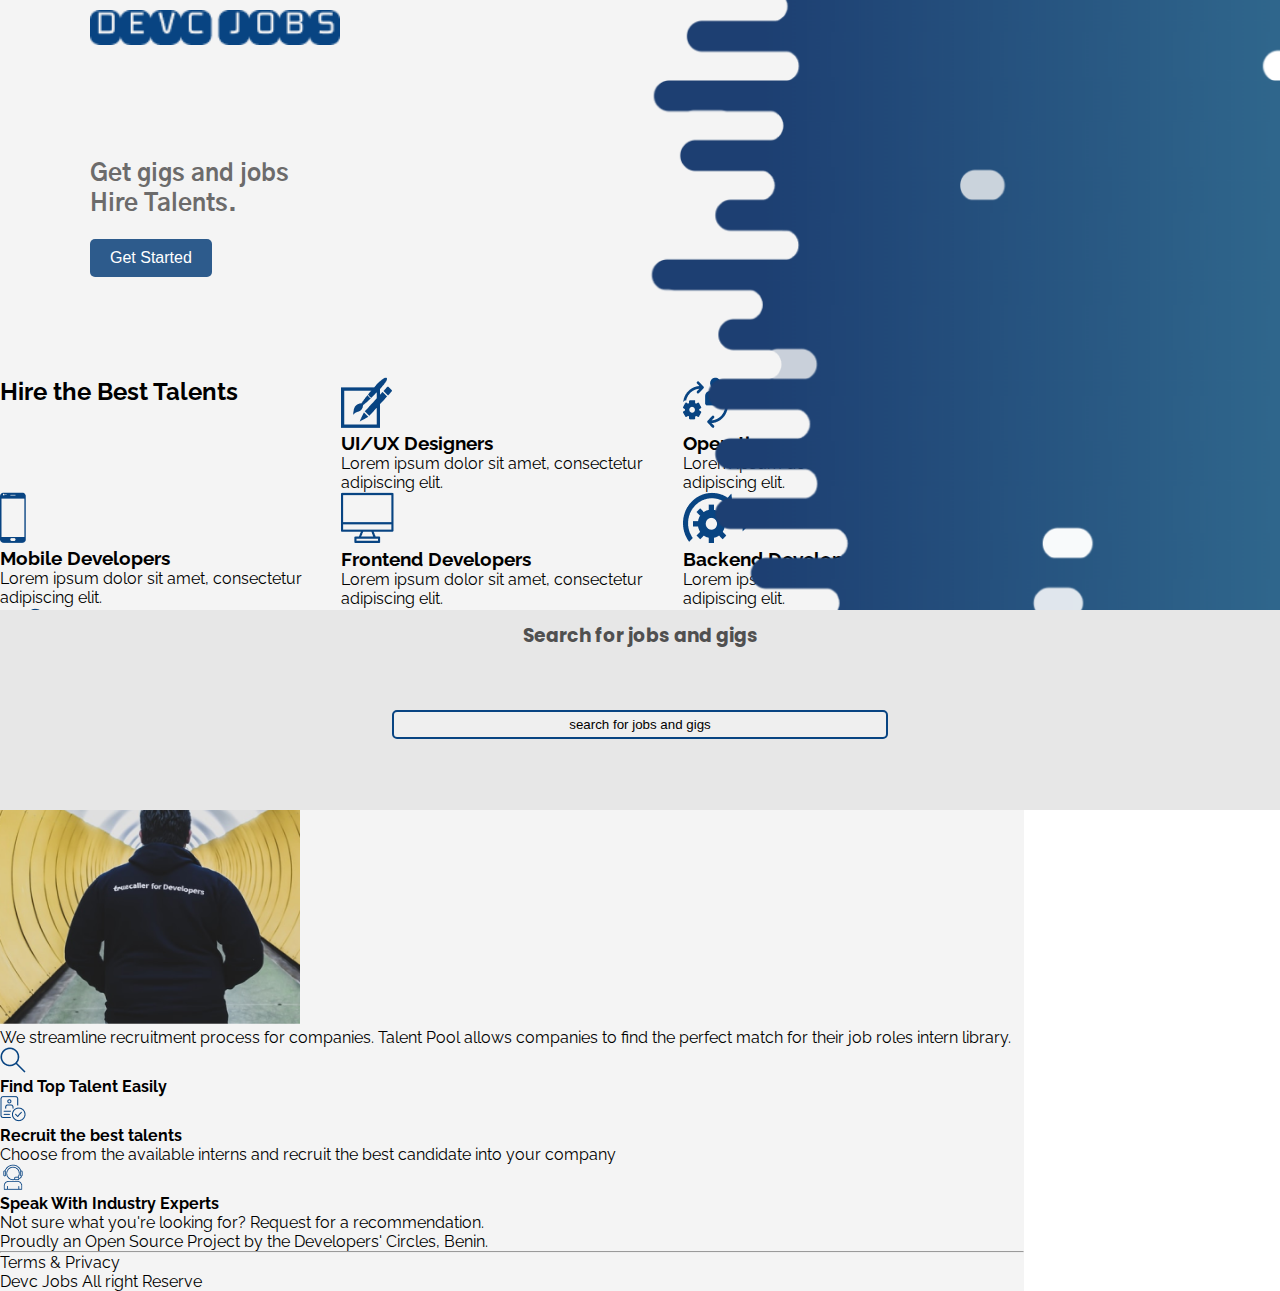
==== index.html @ d5d53c0b "My initial Commit" ====
<!DOCTYPE html>
<html lang="en">
<head>
  <meta charset="UTF-8">
  <meta name="viewport" content="width=device-width, initial-scale=1.0">
  <title>Devc Job's</title>
<link rel="stylesheet" href="/styles/home.css">
</head>
<body>
  <div class="container">
      <div class="header">
      <img src="images/DEVC JOBS.png" alt="Devc job's logo" class="logo_image">
      <img src="images/Rectangle 148.png" alt="color-wall" class="adjust">
      </div>
      <div class="get_gig">
      <h2>Get gigs and jobs</h2>
      <h2>Hire Talents.</h2>
      <button type="button" class="btn_get_started">Get Started</button>
    </div>

    <div class="search_container">
      <h3>Search for jobs and gigs</h3>
      <input type="button" value="search for jobs and gigs" search="" search for jobs>
      <div class="semi_circle"></div>
      <!-- <img src="images/Rectangle 152.png" alt="background color" class="pop_color">
      <img src="images/Rectangle 152.png" alt="background color" class="pop_color1">
      <img src="images/Rectangle 152.png" alt="background color" class="pop_color2">
      <img src="images/Rectangle 152.png" alt="background color" class="pop_color3"> -->
    </div>

    <section class="features">
      <h2>Hire the Best Talents</h2>
      <div class="feature-card">
        <img src="images/UIUX.png" alt="UI/UX Designers">
        <h3>UI/UX Designers</h3>
        <p>Lorem ipsum dolor sit amet, consectetur adipiscing elit.</p>
      </div>
      <div class="feature-card">
        <img src="images/Operations.png" alt="Operations">
        <h3>Operations</h3>
        <p>Lorem ipsum dolor sit amet, consectetur adipiscing elit.</p>
      </div>
      <div class="feature-card">
        <img src="images/Mobile.png" alt="Mobile Developers">
        <h3>Mobile Developers</h3>
        <p>Lorem ipsum dolor sit amet, consectetur adipiscing elit.</p>
      </div>
      <div class="feature-card">
        <img src="images/frontend.png" alt="Frontend Developers">
        <h3>Frontend Developers</h3>
        <p>Lorem ipsum dolor sit amet, consectetur adipiscing elit.</p>
      </div>
      <div class="feature-card">
        <img src="images/backend.png" alt="Backend Developers">
        <h3>Backend Developers</h3>
        <p>Lorem ipsum dolor sit amet, consectetur adipiscing elit.</p>
      </div>
      <div class="feature-card">
        <img src="images/product_manager.png" alt="Product Managers">
        <h3>Product Managers</h3>
        <p>Lorem ipsum dolor sit amet, consectetur adipiscing elit.</p>
      </div>
    </section>
  
    <section class="connect_feature">
      <div>
      <img src="images/Rectangle 102.png" alt="An image of a talent." width="300" height="300">
<p>We streamline recruitment process for companies. Talent Pool allows companies to find the perfect match for their job roles intern library.</p>
</div>

<div class="recruit">
  <img src="images/search 1.png" alt="Search Icon">
  <h4>Find Top Talent Easily</h4>
</div>

  <div class="recruit">
    <img src="images/identity 1.png" alt="">
    <h4>Recruit the best talents</h4>
    <p>Choose from the available interns and recruit the best candidate into your company</p>
  </div>

  <div class="recruit">
    <img src="images/support 1.png" alt="">
    <h4>Speak With Industry Experts</h4>
    <p>Not sure what you're looking for? 
      Request for a recommendation.</p>
  </div>
    </section>

    <footer>
      <p>Proudly an Open Source Project by the Developers' Circles, Benin.</p>
      <hr>
      <p>Terms & Privacy</p>
      <p>Devc Jobs All right Reserve</p>
    </footer>

  </div>
</body>
</html>
---- styles/home.css ----
@import url('https://fonts.googleapis.com/css2?family=Gothic+A1&family=Poppins:ital,wght@0,100;0,200;0,300;0,400;0,500;0,600;0,700;0,800;0,900;1,100;1,200;1,300;1,400;1,500;1,600;1,700;1,800;1,900&family=Raleway:ital,wght@0,100..900;1,100..900&display=swap');

*{
   margin: 0;
   box-sizing: border-box;
   padding: 0;
}

body, html {
  font-family: "Raleway","Gothic A1", "Poppins", sans-serif;
  max-height: 100%;
}

.container {
  max-width: 80%;
  background-color: #f4f4f4; 
  /* overflow: scroll; */
}

.adjust {
  position: absolute;
  right: 0;
  top: 0;
  height: 80%;
  object-fit: cover;
  /* z-index: 1; */
 margin-bottom: 150px;
 width: 1000px;
}

/* .logo_image { */
  /* position: absolute; */
  /* top: 25px;
  left: 60px;
  width: 250px;
  margin: 20px auto;
  border: 2px solid red;
} */

.header  .logo_image{
  text-align: start;
  top: 25px;
  left: 60px;
  width: 250px;
  margin: 10px 90px;
  /* border: 2px solid red; */
}

/* styling the Get Gig section */
.get_gig {
  /* z-index: 2; */
  text-align: start;
  font-family: 'Gothic A1', sans-serif;
  margin: 100px 40px 100px 90px;
  font-size: 16px;
  /* border: 2px solid red; */
  color: #6c6b6b;
  /* gap: 10; */
} 


/* Get Started styling  button */
.btn_get_started {
  padding: 10px 20px;
  background-color: #2d5b8c;
  color: #fff;
  border: none;
  border-radius: 5px;
  font-size: 1rem;
  cursor: pointer;
  margin-top: 20px;
}

/* styling the search section */
.search_container {
  position: absolute;
  background-color: #E7E7E7;
  color: #505050;
  display: flex;
  flex-direction: column;
  align-items: center;
  justify-content: center; 
  top: 610px;
  /* border: 1px solid red; */
  padding: 20px;
  text-align: center;
  margin: auto;
  width: 100%;
  height: 200px;
  gap: 60px;
  font-family: 'poppins', sans-serif;
} 

/* Styling the search input section */
.search_container input{
  padding: 5px;
  align-items: center;
  justify-content: center;
  margin: auto;
  border: 2px solid #084482;
  width: 40%;
  border-radius: 5px;
}

 div.search_container h3 {
  padding: 0px; 
  /* margin-top: -200px; */
  align-items: center;
  justify-content: center;
}

.features {
  display: grid;
  grid-template-columns: repeat(3, 1fr);
}
/* .search_container .pop_color {
  width: 26px;
  height: 16px; */ 
  /* margin: 0px 0  0 1062px;
  border-radius: 55px;
  background-color: #336F922B;
  border: 2px solid red; */
/* } */

/* .search_container .pop_color1 {
  width: 26px;
  height: 16px;
  /* top: 60px; */
  /* right: 0px; */
  /* margin: 500px 0  0 1062px; */
  /* border-radius: 55px;
  background-color: #336F922B
}  */

/* .search_container .pop_color2 { */
  /* border: 1px solid #ff0088; */
  /* width: 26px;
  height: 16px; */
  /* top: 0;
  left: 0px;
  margin:  0px 0 0px -650px;
  border-radius: 55px;
  background-color: #c8e5f82b; 
}

.search_container .pop_color3 {
  width: 26px;
  height: 16px;
  /* top: 0;
  left: 0;
  margin: 0px -1062px  -250px 0;
  border-radius: 55px;
  position: static;
  background-color: #c8e5f82b; */
  /* border: 2px solid forestgreen; */
/* }
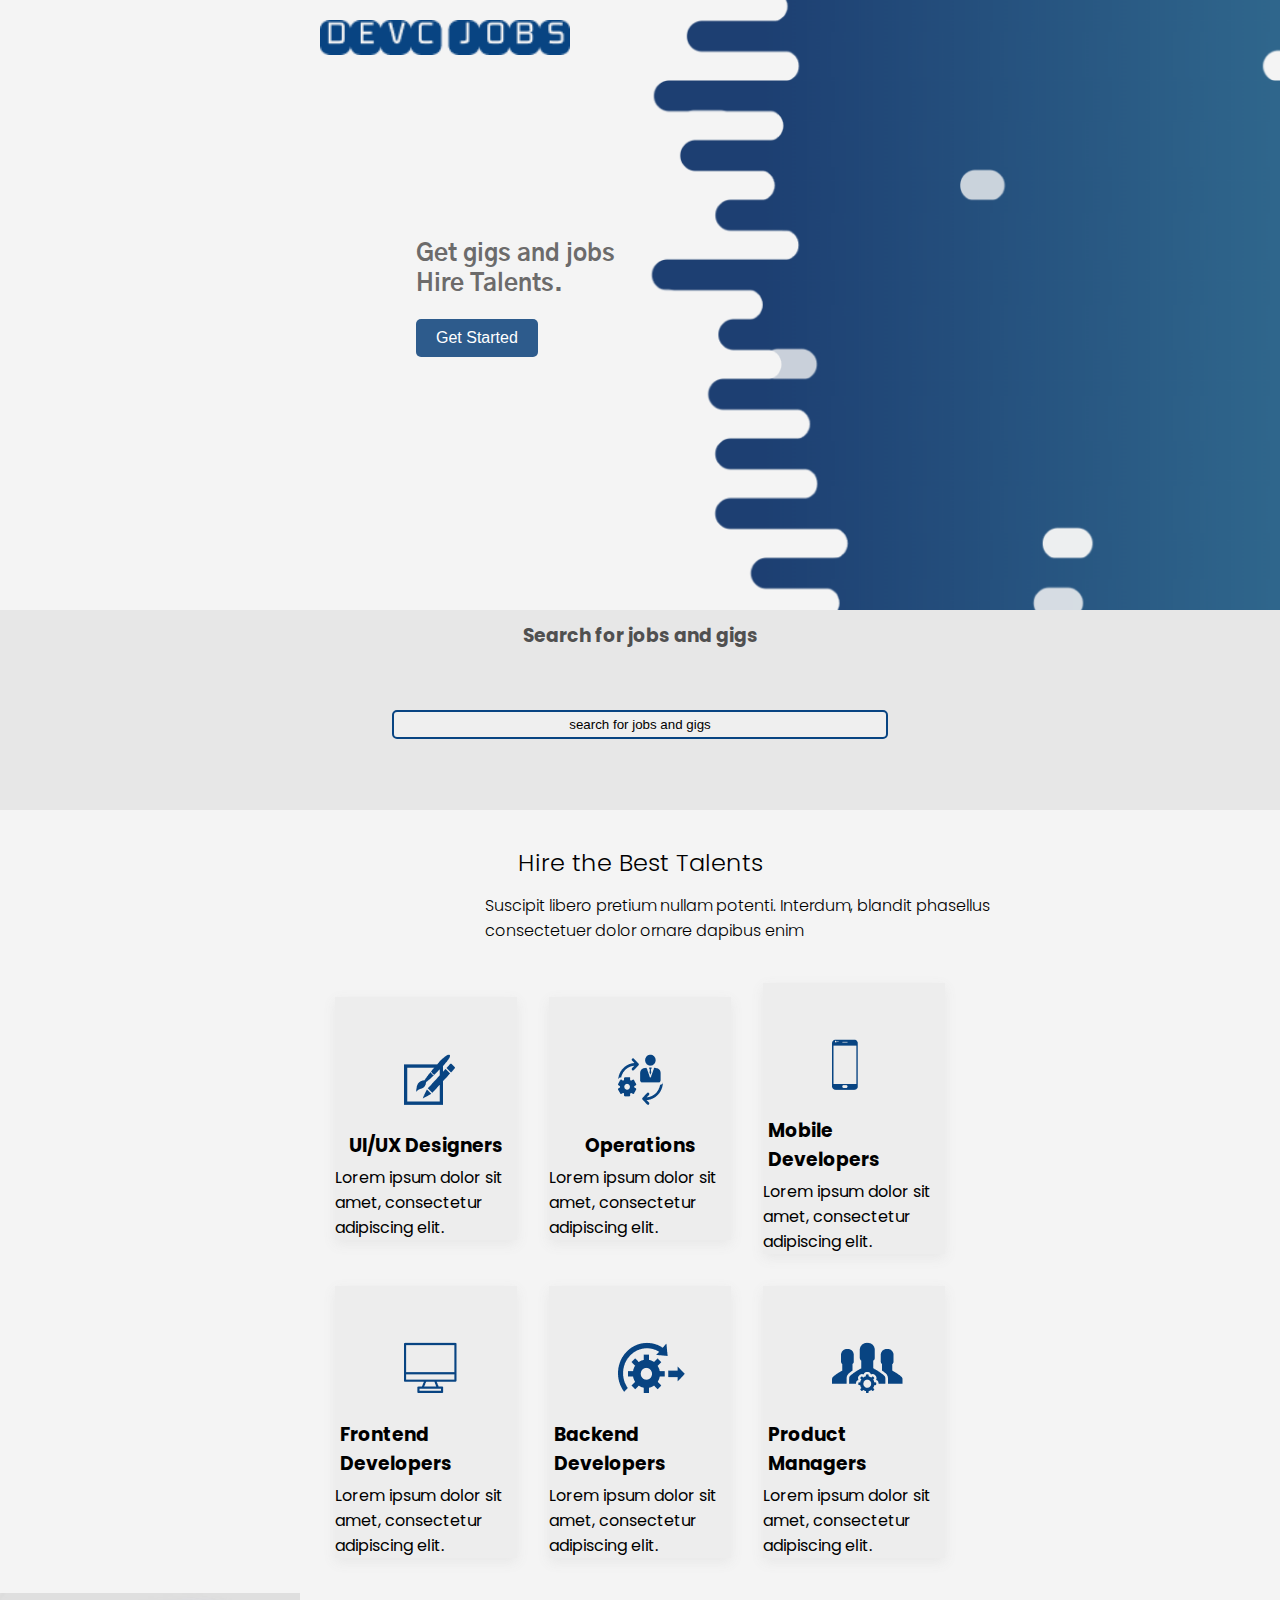
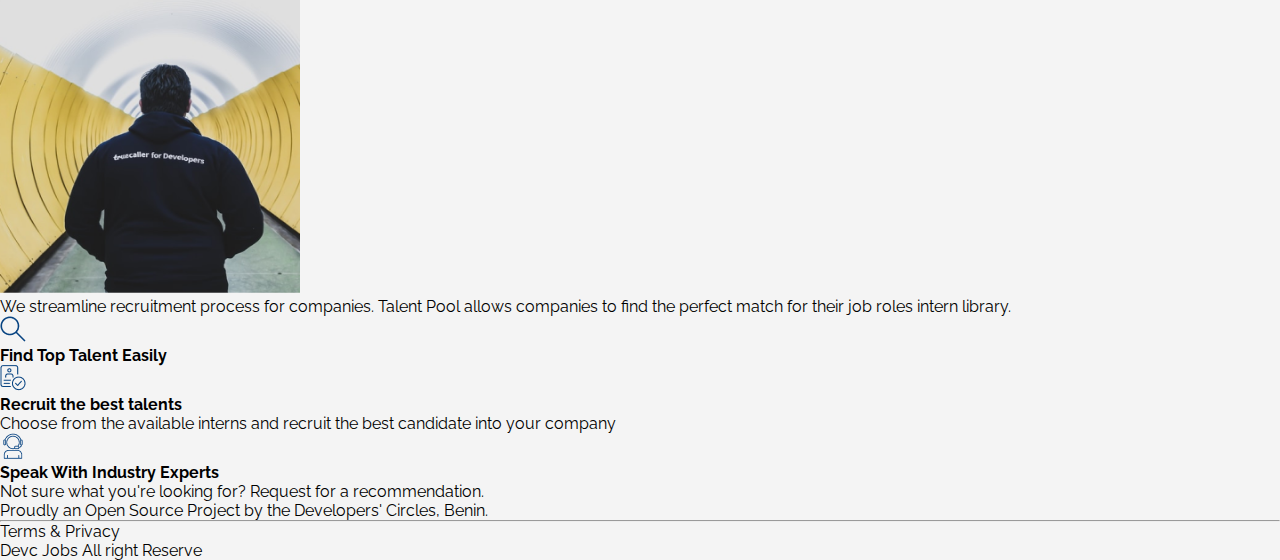
==== commit c400fd55: "Landing page styling" ====
--- a/index.html
+++ b/index.html
@@ -29,37 +29,41 @@
     </div>
 
     <section class="features">
-      <h2>Hire the Best Talents</h2>
+      <h2 class="hire_talent">Hire the Best Talents</h2>
+      <p class="text">Suscipit libero pretium nullam potenti. Interdum, blandit phasellus consectetuer dolor ornare dapibus enim</p>
+
+      <div class="feature_group">
       <div class="feature-card">
-        <img src="images/UIUX.png" alt="UI/UX Designers">
-        <h3>UI/UX Designers</h3>
+        <img src="images/UIUX.png" class="tech_track_image" alt="UI/UX Designers" >
+        <h3 class="tech_tracks">UI/UX Designers</h3>
         <p>Lorem ipsum dolor sit amet, consectetur adipiscing elit.</p>
       </div>
       <div class="feature-card">
-        <img src="images/Operations.png" alt="Operations">
-        <h3>Operations</h3>
+        <img src="images/Operations.png"class="tech_track_image" alt="Operations">
+        <h3 class="tech_tracks">Operations</h3>
         <p>Lorem ipsum dolor sit amet, consectetur adipiscing elit.</p>
       </div>
       <div class="feature-card">
-        <img src="images/Mobile.png" alt="Mobile Developers">
-        <h3>Mobile Developers</h3>
+        <img src="images/Mobile.png" class="tech_track_image" alt="Mobile Developers">
+        <h3 class="tech_tracks">Mobile Developers</h3>
         <p>Lorem ipsum dolor sit amet, consectetur adipiscing elit.</p>
       </div>
       <div class="feature-card">
-        <img src="images/frontend.png" alt="Frontend Developers">
-        <h3>Frontend Developers</h3>
+        <img src="images/frontend.png" class="tech_track_image"alt="Frontend Developers">
+        <h3 class="tech_tracks">Frontend Developers</h3>
         <p>Lorem ipsum dolor sit amet, consectetur adipiscing elit.</p>
       </div>
       <div class="feature-card">
-        <img src="images/backend.png" alt="Backend Developers">
-        <h3>Backend Developers</h3>
+        <img src="images/backend.png" class="tech_track_image"alt="Backend Developers">
+        <h3 class="tech_tracks">Backend Developers</h3>
         <p>Lorem ipsum dolor sit amet, consectetur adipiscing elit.</p>
       </div>
       <div class="feature-card">
-        <img src="images/product_manager.png" alt="Product Managers">
-        <h3>Product Managers</h3>
+        <img src="images/product_manager.png" class="tech_track_image"alt="Product Managers">
+        <h3 class="tech_tracks">Product Managers</h3>
         <p>Lorem ipsum dolor sit amet, consectetur adipiscing elit.</p>
       </div>
+    </div>
     </section>
   
     <section class="connect_feature">
--- a/styles/home.css
+++ b/styles/home.css
@@ -12,9 +12,10 @@
 }
 
 .container {
-  max-width: 80%;
+  max-width: 100%;
   background-color: #f4f4f4; 
-  /* overflow: scroll; */
+  overflow: scroll;
+  overflow: hidden;
 }
 
 .adjust {
@@ -42,7 +43,7 @@
   top: 25px;
   left: 60px;
   width: 250px;
-  margin: 10px 90px;
+  margin: 20px 20rem;
   /* border: 2px solid red; */
 }
 
@@ -51,11 +52,10 @@
   /* z-index: 2; */
   text-align: start;
   font-family: 'Gothic A1', sans-serif;
-  margin: 100px 40px 100px 90px;
+  margin: 10rem 0px 0px 26rem;
   font-size: 16px;
   /* border: 2px solid red; */
   color: #6c6b6b;
-  /* gap: 10; */
 } 
 
 
@@ -109,10 +109,68 @@
   justify-content: center;
 }
 
-.features {
+.features .hire_talent {
+  display: flex;
+  align-items: center;
+  justify-content: center;
+  width: auto;
+  padding:8px;
+  margin-top: 30rem;
+  font-weight: 300;
+  font-family: 'Poppins', sans-serif;
+}
+
+.features .text {
+  display: flex;
+  padding: 5px;
+  text-wrap: wrap;
+  width: 35rem;
+  justify-content: center;
+  align-items: center;
+  /* gap: 20px; */
+  margin-left: 30rem;
+  font-weight: 300;
+  font-family: 'Poppins', sans-serif;
+}
+
+.feature_group {
   display: grid;
+  flex-direction: column;
+  justify-content: center;
+  align-items: center;
+  gap: 2.0rem;
   grid-template-columns: repeat(3, 1fr);
-}
+  max-width: 79%;
+  margin: 20px 20rem;
+  padding: 15px;
+  font-family: 'Poppins', sans-serif;
+  
+}
+
+.feature_group .tech_tracks{
+ display: flex;
+ align-items: center;
+ justify-content: center;
+  padding: 5px;
+}
+
+.tech_track_image {
+  display: flex;
+  align-items: center;
+  justify-content: center;
+  margin: 3.2rem 0 1.0rem 4.0rem;
+  padding: 5px;
+}
+
+.feature-card {
+  /* color: #E7E7E7; */
+  box-shadow: 0px 4px 12px 0px #E7E7E7 ;
+  background-color: #D7D7D740;
+}
+/* div.feature-card img{
+align-items: center;
+margin-right:-440px;
+} */
 /* .search_container .pop_color {
   width: 26px;
   height: 16px; */ 
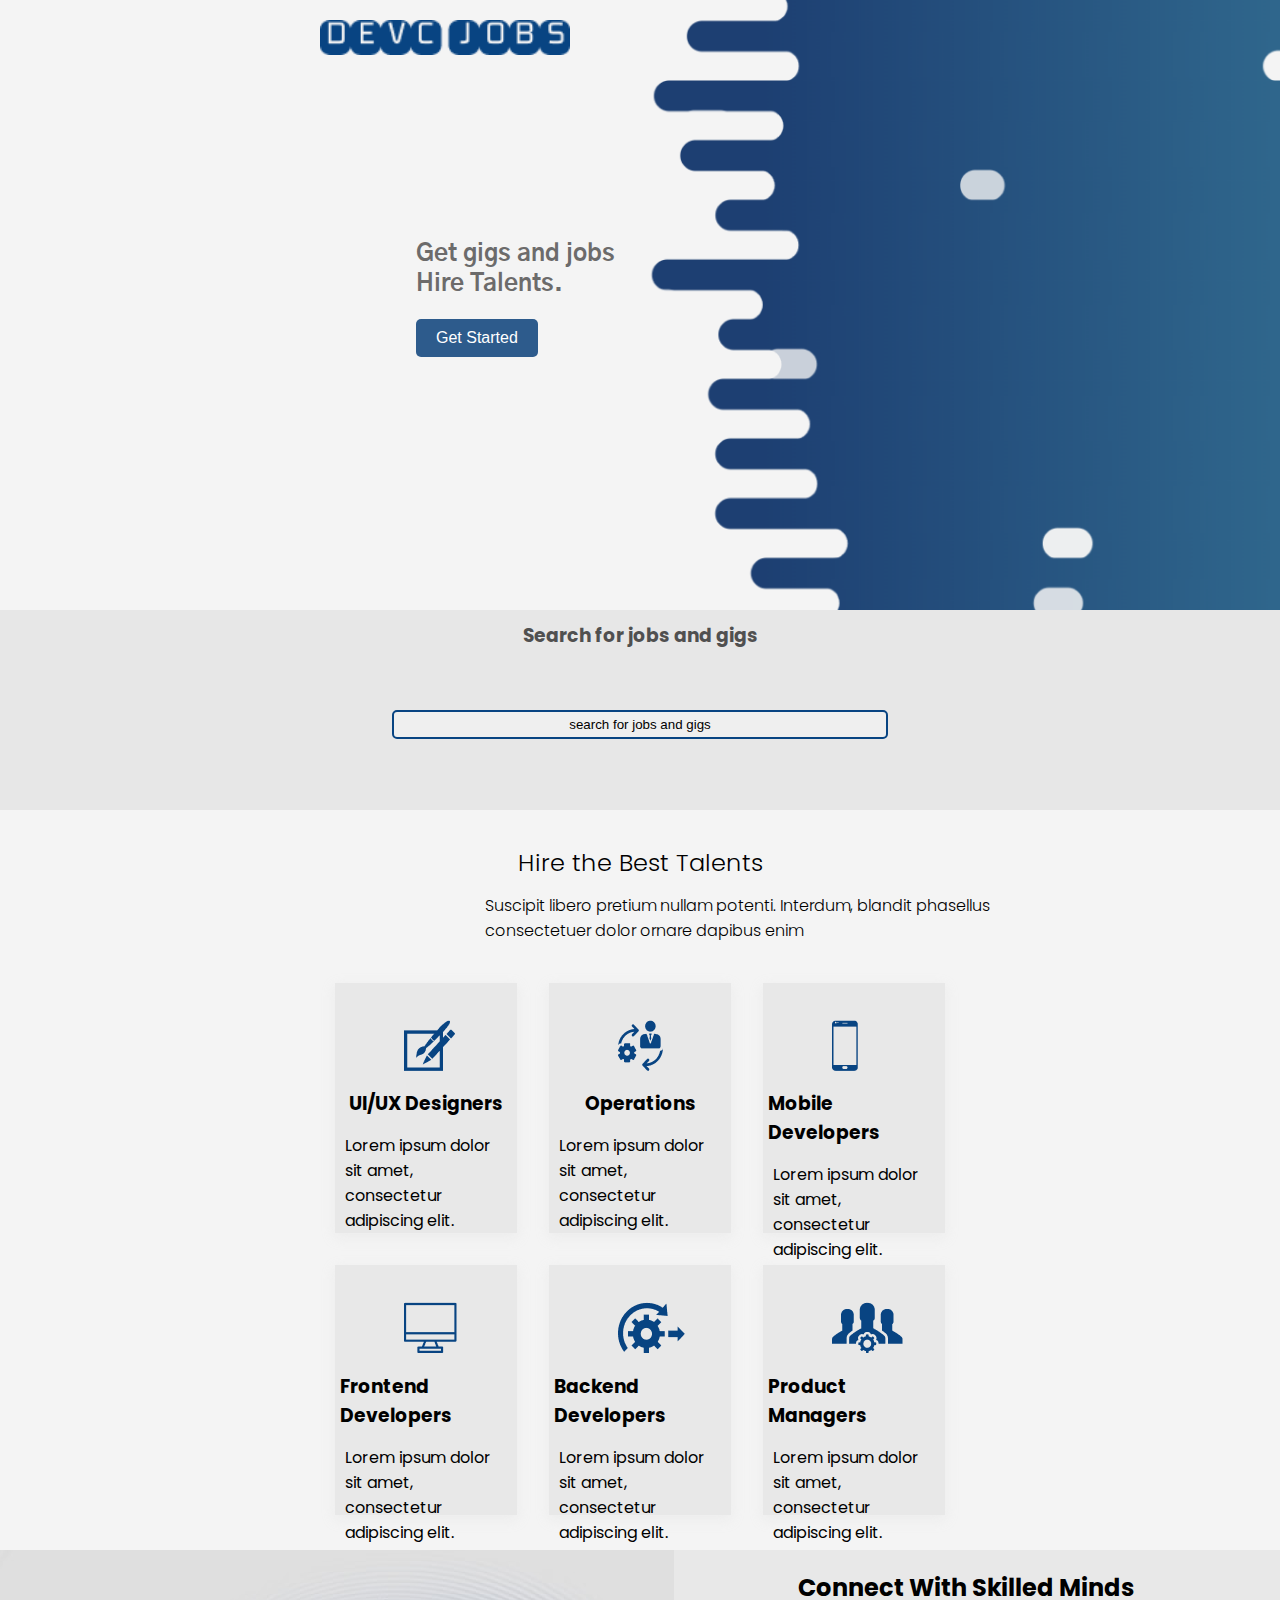
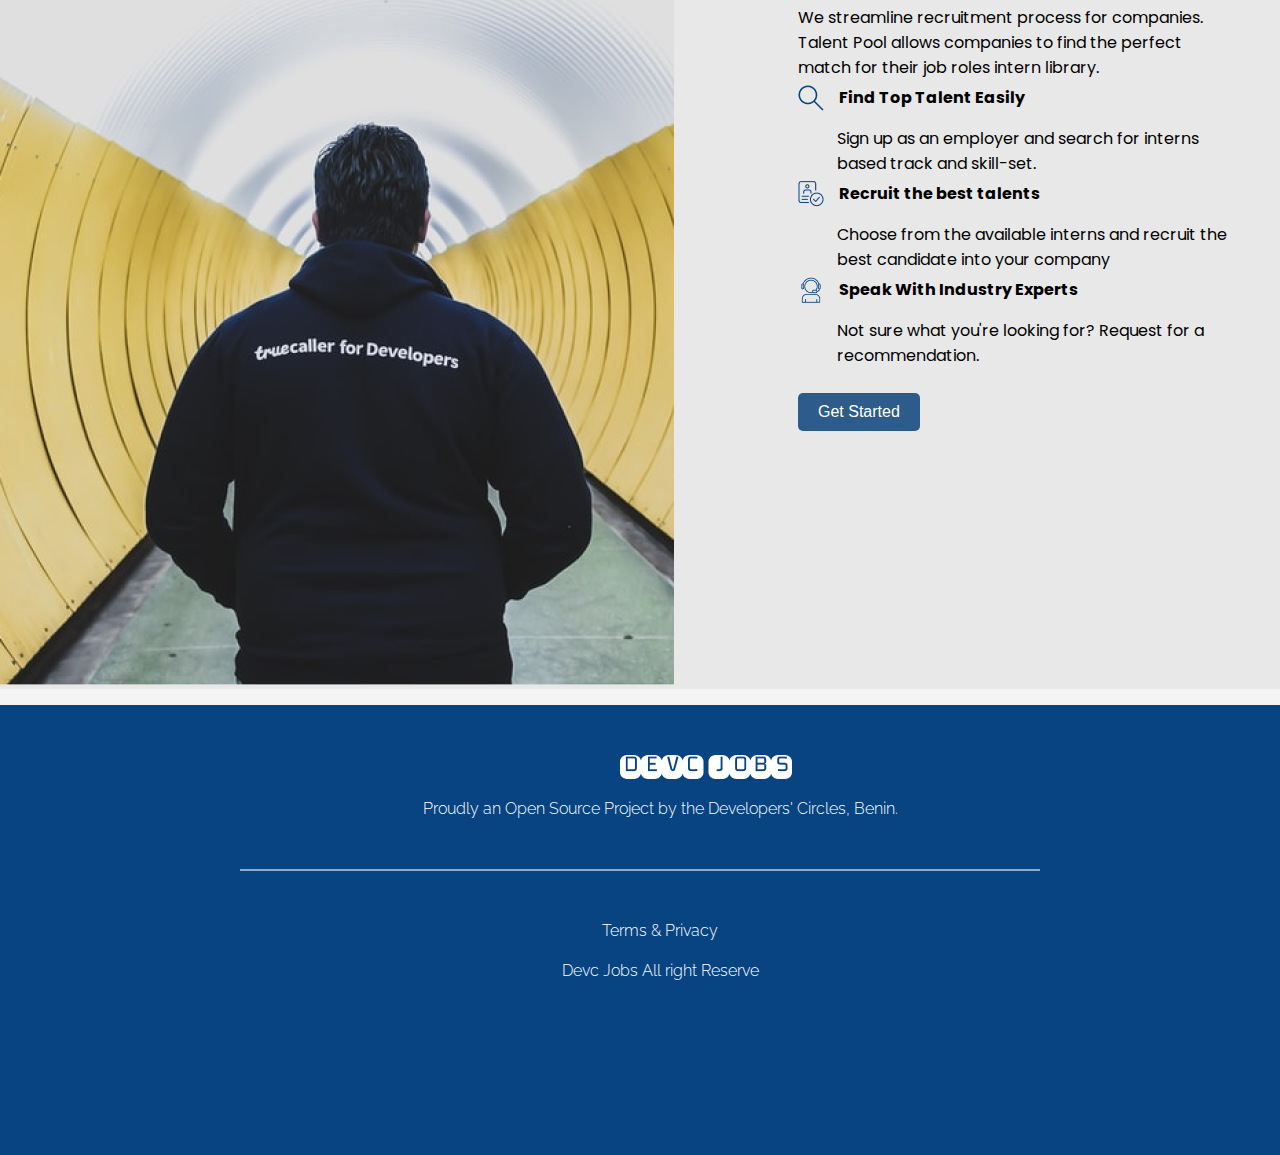
==== commit b8e5d037: "Building the Footer and Styling" ====
--- a/index.html
+++ b/index.html
@@ -5,6 +5,7 @@
   <meta name="viewport" content="width=device-width, initial-scale=1.0">
   <title>Devc Job's</title>
 <link rel="stylesheet" href="/styles/home.css">
+<link rel="stylesheet" href="/styles/footer.css">
 </head>
 <body>
   <div class="container">
@@ -65,39 +66,52 @@
       </div>
     </div>
     </section>
-  
+
+  <!-- footer section -->
     <section class="connect_feature">
-      <div>
-      <img src="images/Rectangle 102.png" alt="An image of a talent." width="300" height="300">
-<p>We streamline recruitment process for companies. Talent Pool allows companies to find the perfect match for their job roles intern library.</p>
+      <div class="image_recruit">
+      <img src="images/Rectangle 102.png" alt="An image of a talent." >
 </div>
-
+<div class="second_connect">
+  <h2>Connect With Skilled Minds</h2>
+<div class="skilled_mind">
+  <p>We streamline recruitment process for companies. <br> Talent Pool allows companies to find the perfect <br> match for their job roles intern library.</p>
+</div>
 <div class="recruit">
   <img src="images/search 1.png" alt="Search Icon">
   <h4>Find Top Talent Easily</h4>
+  <p>Sign up as an employer and search for 
+    interns based track and skill-set.  </p>
 </div>
 
   <div class="recruit">
-    <img src="images/identity 1.png" alt="">
+    <img src="images/identity 1.png" alt="Recruit Icon">
     <h4>Recruit the best talents</h4>
     <p>Choose from the available interns and recruit the best candidate into your company</p>
   </div>
 
   <div class="recruit">
-    <img src="images/support 1.png" alt="">
+    <img src="images/support 1.png" alt="Support Icon">
     <h4>Speak With Industry Experts</h4>
     <p>Not sure what you're looking for? 
       Request for a recommendation.</p>
+    </div>
+    <div class="submit_btn">
+      <button type="button" class="btn_get_started">Get Started</button>
+    </div>
   </div>
     </section>
 
     <footer>
-      <p>Proudly an Open Source Project by the Developers' Circles, Benin.</p>
-      <hr>
+      <div class="bottom_footer">
+        <img src="/images/DEVC JOBS (1).png" class="footer_image" alt="bottom logo">
+      <p class="paragraph">Proudly an Open Source Project by the Developers' Circles, Benin.</p>
+      <hr class="h_line">
       <p>Terms & Privacy</p>
       <p>Devc Jobs All right Reserve</p>
+    </div>
     </footer>
-
+   
   </div>
 </body>
 </html>--- a/styles/home.css
+++ b/styles/home.css
@@ -158,14 +158,24 @@
   display: flex;
   align-items: center;
   justify-content: center;
-  margin: 3.2rem 0 1.0rem 4.0rem;
+  margin: 2.0rem 0 0.5rem 4.0rem;
   padding: 5px;
 }
 
 .feature-card {
   /* color: #E7E7E7; */
-  box-shadow: 0px 4px 12px 0px #E7E7E7 ;
-  background-color: #D7D7D740;
+  box-shadow: 0px 4px 12px 0px #D7D7D740;
+  background-color: #c4c4c440;
+  height: 250px;
+  width: 100%;
+}
+
+.feature-card p {
+  padding: 10px;
+  margin: auto;
+  font-family: 'Poppins', sans-serif;
+  line-height: 25px;
+  font-size: 300;
 }
 /* div.feature-card img{
 align-items: center;
--- a/styles/footer.css
+++ b/styles/footer.css
@@ -0,0 +1,92 @@
+@import url('https://fonts.googleapis.com/css2?family=Gothic+A1&family=Poppins:ital,wght@0,100;0,200;0,300;0,400;0,500;0,600;0,700;0,800;0,900;1,100;1,200;1,300;1,400;1,500;1,600;1,700;1,800;1,900&family=Raleway:ital,wght@0,100..900;1,100..900&display=swap');
+
+.connect_feature {
+  display: flex;
+  flex-direction: row;
+  /* border: 2px solid red; */
+  gap: 1.5rem;
+  background-color: #c4c4c440;
+  width: 100%;
+  max-height: 10%;
+}
+
+.image_recruit, img{
+  object-fit: cover;
+  image-rendering: optimizeQuality;
+  /* max-height: 418px; */
+  /* max-width: 420px; */
+  height: auto;
+  margin: 0;
+}
+
+.second_connect {
+  max-width: 60rem;
+  margin: 20px 0px 0px 100px;
+  /* padding: 5px; */
+  /* gap: 10px; */
+  /* border: 2px solid red; */
+  font-family: "poppins", sans-serif;
+}
+
+.recruit {
+  display: flex;
+  flex-direction: row;
+  justify-content: left;
+  align-items: center;
+  width: 28rem;
+  gap: 15px; 
+  margin: 5px 0;
+  flex-wrap: wrap;
+  flex: 1;
+  text-wrap: wrap;
+  /* padding: 12px; */
+}
+
+.recruit p {
+  margin-left: 39px;
+
+}
+
+.bottom_footer {
+  background-color: #084482;
+  margin: 1rem 0 0;
+  width: 100vw;
+  height: 50vh;
+  
+  border: #E5E5E566;
+}
+
+.footer_image {
+  display: flex;
+  flex-direction: column;
+  justify-content: center;
+  align-items: center;
+  max-width: 40rem; 
+  margin: 0px 620px 0;
+  padding-top: 50px;
+}
+
+.bottom_footer p {
+  font-family: "Poppins" sans-serif;
+  margin: 20px;
+  width: 100%;
+  padding: 8px 0;
+  font-size: 16px;
+  font-weight: 300;
+  Line-height: 4px;
+  display: flex;
+  justify-content: center;
+  align-content: center;
+  color: #fff;
+}
+
+ .bottom_footer.paragraph {
+  line-height: 10px;
+  /* overflow: wrap ; */
+} 
+
+.h_line {
+  margin: 50px 15rem;
+  background-color: #E5E5E566;
+  border: 1.5px solid #E5E5E566;
+}